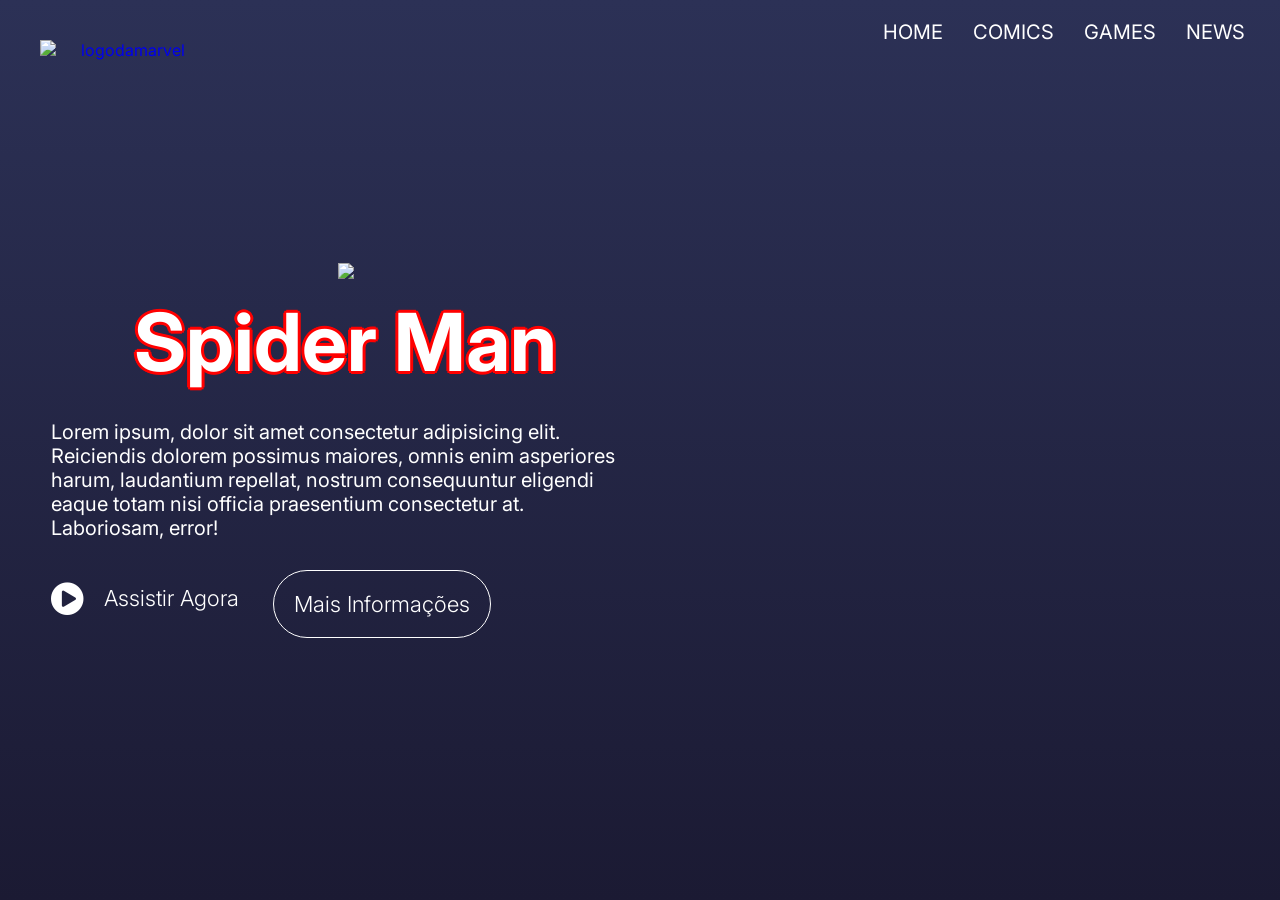
==== indexSite3.html @ 7cd3a199 "Add files via upload" ====
<!DOCTYPE html>
<html lang="pt-br">
<head>
    <meta charset="UTF-8">
    <meta name="viewport" content="width=device-width, initial-scale=1.0">
    <meta name="author" content="Eliana Almeida Nunes Da Silva">
    <meta http-equiv="X-UA-Compatible" content="IE=7">
    <meta name="description" content="Lanpage Spider men - projeto livre">
    <meta name="keywords" content="Lanpage em html e css, sites, portífolio">
    <link rel="stylesheet" href="https://cdnjs.cloudflare.com/ajax/libs/font-awesome/4.7.0/css/font-awesome.min.css">
    <link rel="stylesheet" href="style3.css">
    <title>Lanpage Spider Man</title>
</head>
<body>
    <div id="video-container">
        <video autoplay muted loop id="myVideo" controlsList="nodownload" disablePictureInPicture>
            <source src="video/ghewn.mp4" type="video/mp4">
            Your browser does not support HTML5 video.
        </video>        
        <div class="content">
            <div class="container">
                <nav>
                    <div class="logo">
                        <a href="indexSite3.html">
                            <img src="img/logomarvel.png" alt="logodamarvel">
                        </a>
                    </div>
                    <ul>
                        <li><a href="#">HOME</a></li>
                        <li><a href="#">COMICS</a></li>
                        <li><a href="#">GAMES</a></li>
                        <li><a href="#">NEWS</a></li>
                    </ul>
                </nav>
                <section>
                    <div class="section_text">
                        <img src="img/marvel-studios.png" width="150px">
                        <h1>Spider Man</h1>
                        <p>Lorem ipsum, dolor sit amet consectetur adipisicing elit. Reiciendis dolorem possimus maiores, omnis enim asperiores harum, laudantium repellat, nostrum consequuntur eligendi eaque totam nisi officia praesentium consectetur at. Laboriosam, error!</p>
                        <div>
                            <button>
                                <i class="fa fa-play-circle"></i>  
                                Assistir Agora
                            </button>
                            <button>Mais Informações</button>
                        </div>
                    </div>
                </section>
            </div>
        </div>
    </div>
</body>
</html>
---- style3.css ----
@import url('https://fonts.googleapis.com/css2?family=Inter:wght@100..900&family=Ubuntu:ital,wght@0,300;0,400;0,500;0,700;1,300;1,400;1,500;1,700&display=swap');

* {
    margin: 0;
    padding: 0;
    box-sizing: border-box;
    font-family: 'inter', sans-serif;
}

.container {
    max-width: 1400px;
    margin: 0 auto;
    padding: 0 4%;
}

body {
    background: linear-gradient(#2C3156, #1b1a33);
    overflow-y: hidden;
}

nav {
    position: fixed; /* Mantém a lista de navegação fixa na tela */
    top: 20px; /* Ajusta a distância do topo */
    right: 20px; /* Ajusta a distância da direita */
    z-index: 999; /* Garante que a lista de navegação fique acima de outros elementos */
}
.logo img{
    width: 170px;
    margin-top: 20px; /* Ajusta a margem superior */
    margin-left: 20px; /* Ajusta a margem esquerda */
    position: absolute; /* Define o posicionamento absoluto */
    top: 20px; /* Define a distância do topo */
    left: 20px; /* Define a distância da esquerda */
    position: fixed;
}
.logodamarvel img{
    width: 100px;
    margin-top: 20px;
}


nav ul {
    list-style: none;
    display: flex;

}

nav ul li {
    padding: 0 15px;
    font-size: 20px;
}

nav ul li a {
    color: white;
    text-decoration: none;
}

nav ul li a:hover {
    color: red;
}
section{
    display: flex;
    align-content: center;
    position: relative;
    min-height: 100;
}

.section_text {
    color: white;
    width: 50%;
    text-align: center;
}

#video-container {
    position: relative;
    width: 100%;
    height: 100vh;
    overflow: hidden;
}

#myVideo {
    position: absolute;
    right: 0;
    bottom: 0;
    min-width: 100%;
    min-height: 100%;
    z-index: -1;
}

.content {
    position: absolute;
    top: 0;
    left: 0;
    width: 100%;
    height: 100%;
    display: flex;
    justify-content: center;
    align-items: center;
    color: white;
    text-align: center;
    z-index: 1; 
}

.content h1 {
    font-size: 3em;
    margin-bottom: 20px;
}

.content p {
    font-size: 1.5em;
    margin-bottom: 40px;
}
.section_text{
    color: white;
    width: 50%;
    text-align: center;
}
.section_text h1{
    font-size: 5rem;
    margin-top: 10px;
    text-shadow: 3px 0 red,
    -3px 0 red,
    0 3px red,
    0 -3px red,
    2px 2px red,
    -2px -2px red,
    2px -2px red,
    -2px 2px red;
}
.section_text p{
    font-size: 20px;
    margin:30px 0;
    font-weight: 400;
    text-align: left;
}
.section_text div{
    text-align: left; 
}
.section_text div button{
    font-size: 22px;
    color: white;
    border: none;
    background-color: transparent;
    margin-right: 30px;
    font-weight: 300;
}
.section_text div button i{
    font-size: 38px;
    margin-right: 20px;
}
.section_text div button:first-child{
    display: inline-flex;
    align-items: center;
}
.section_text div button:last-child{
    border:1px solid white;
    border-radius:50px;
    padding:20px;
}
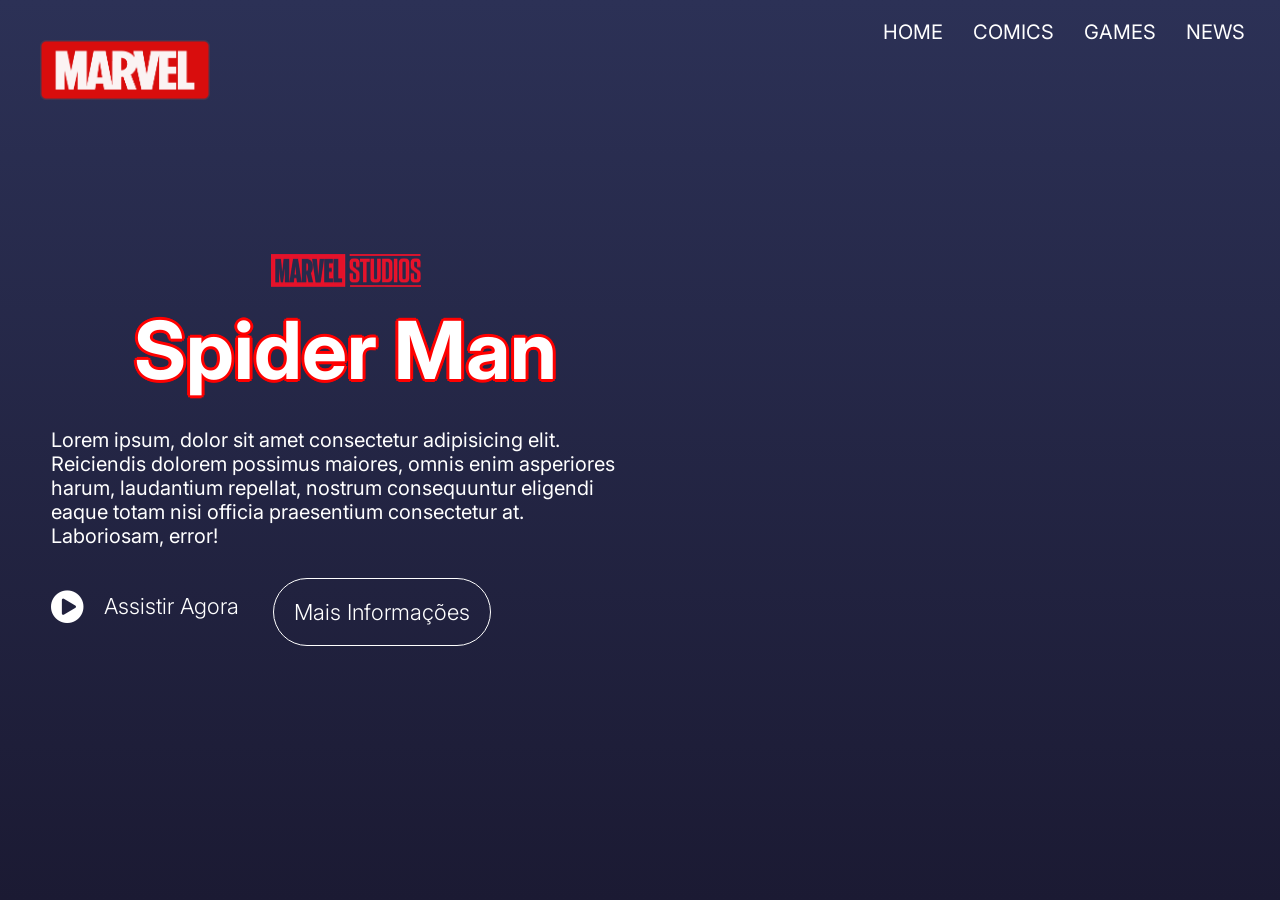
==== commit b997c698: "Update indexSite3.html" ====
--- a/indexSite3.html
+++ b/indexSite3.html
@@ -22,7 +22,7 @@
                 <nav>
                     <div class="logo">
                         <a href="indexSite3.html">
-                            <img src="img/logomarvel.png" alt="logodamarvel">
+                            <img src="logomarvel.png" alt="logodamarvel">
                         </a>
                     </div>
                     <ul>
@@ -34,7 +34,7 @@
                 </nav>
                 <section>
                     <div class="section_text">
-                        <img src="img/marvel-studios.png" width="150px">
+                        <img src="marvel-studios.png" width="150px">
                         <h1>Spider Man</h1>
                         <p>Lorem ipsum, dolor sit amet consectetur adipisicing elit. Reiciendis dolorem possimus maiores, omnis enim asperiores harum, laudantium repellat, nostrum consequuntur eligendi eaque totam nisi officia praesentium consectetur at. Laboriosam, error!</p>
                         <div>
